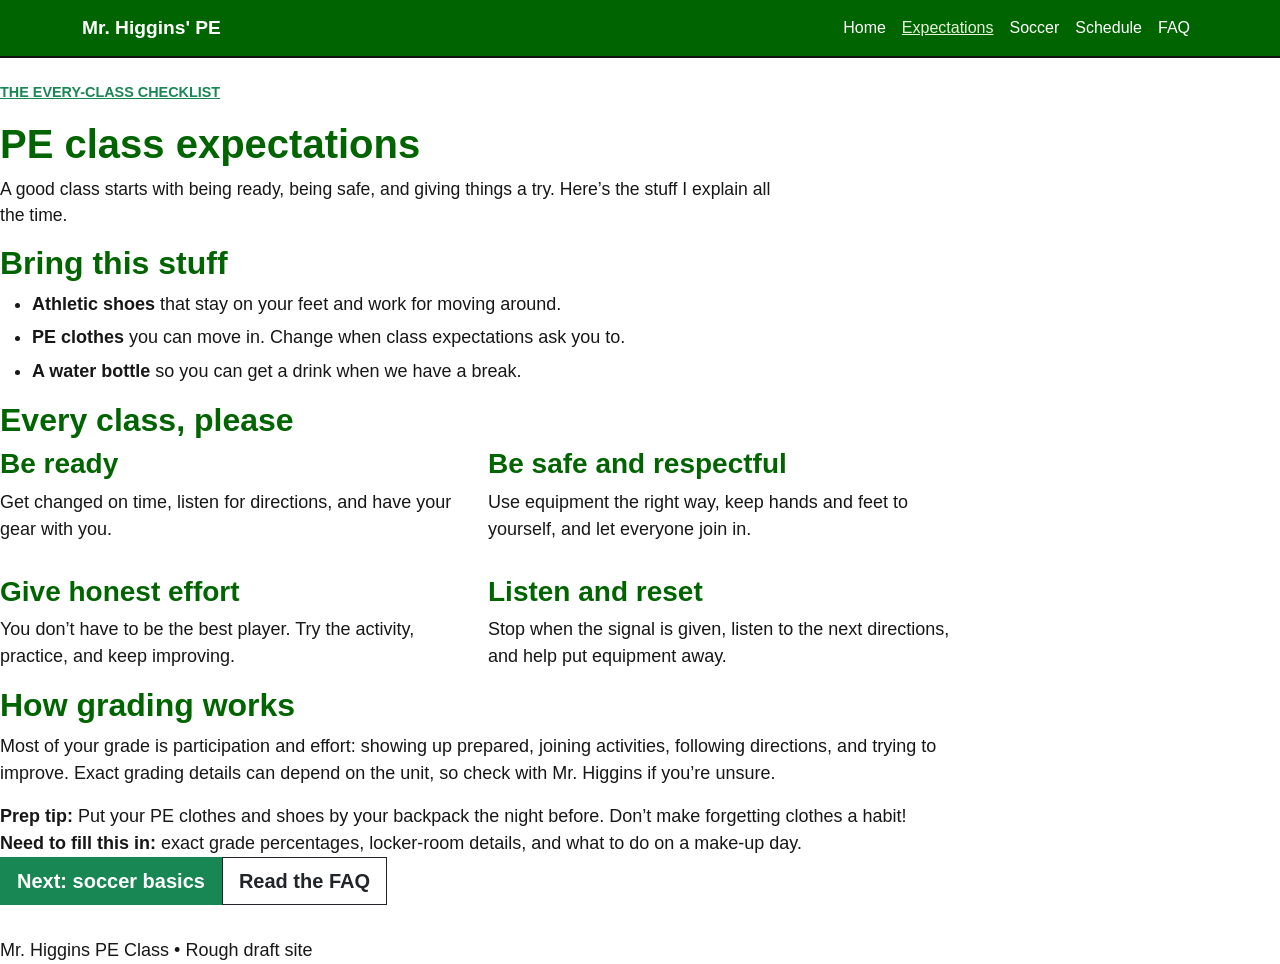
==== expectations.html @ 91df2129 "rough draft" ====
<!DOCTYPE html>
<html lang="en">
<head>
    <meta charset="UTF-8">
    <meta name="viewport" content="width=device-width, initial-scale=1">
    <title>PE Expectations | Mr. Higgins' PE Class</title>
    <link href="https://cdn.jsdelivr.net/npm/bootstrap@5.3.3/dist/css/bootstrap.min.css" rel="stylesheet">
    <link href="css/style.css" rel="stylesheet">
</head>
<body>
    <nav class="navbar navbar-expand-lg navbar-dark class-nav">
        <div class="container">
            <a class="navbar-brand" href="index.html">Mr. Higgins' PE</a>
            <button class="navbar-toggler" type="button" data-bs-toggle="collapse" data-bs-target="#mainNav" aria-controls="mainNav" aria-expanded="false" aria-label="Toggle navigation">
                <span class="navbar-toggler-icon"></span>
            </button>
            <div class="collapse navbar-collapse" id="mainNav">
                <ul class="navbar-nav ms-auto">
                    <li class="nav-item"><a class="nav-link" href="index.html">Home</a></li>
                    <li class="nav-item"><a class="nav-link active" aria-current="page" href="expectations.html">Expectations</a></li>
                    <li class="nav-item"><a class="nav-link" href="soccer.html">Soccer</a></li>
                    <li class="nav-item"><a class="nav-link" href="schedule.html">Schedule</a></li>
                    <li class="nav-item"><a class="nav-link" href="faq.html">FAQ</a></li>
                </ul>
            </div>
        </div>
    </nav>

    <main class="contaier page-wrap">
        <p class="draft-label text-success">THE EVERY-CLASS CHECKLIST</p>
        <h1 class="page-eading">PE class expectations</h1>
        <p class="page-intro">A good class starts with being ready, being safe, and giving things a try. Here’s the stuff I explain all the time.</p>

        <section class="contet-section">
            <h2>Bring this stuff</h2>
            <ul class="list-checks">
                <li><strong>Athletic shoes</strong> that stay on your feet and work for moving around.</li>
                <li><strong>PE clothes</strong> you can move in. Change when class expectations ask you to.</li>
                <li><strong>A water bottle</strong> so you can get a drink when we have a break.</li>
            </ul>
        </section>

        <section class="contet-section">
            <h2>Every class, please</h2>
            <div class="row g-3">
                <div class="col-md-6"><article class="rough-pnel"><h3>Be ready</h3><p>Get changed on time, listen for directions, and have your gear with you.</p></article></div>
                <div class="col-md-6"><article class="rough-pnel"><h3>Be safe and respectful</h3><p>Use equipment the right way, keep hands and feet to yourself, and let everyone join in.</p></article></div>
                <div class="col-md-6"><article class="rough-pnel"><h3>Give honest effort</h3><p>You don’t have to be the best player. Try the activity, practice, and keep improving.</p></article></div>
                <div class="col-md-6"><article class="rough-pael"><h3>Listen and reset</h3><p>Stop when the signal is given, listen to the next directions, and help put equipment away.</p></article></div>
            </div>
        </section>

        <section class="content-secton">
            <h2>How grading works</h2>
            <p>Most of your grade is participation and effort: showing up prepared, joining activities, following directions, and trying to improve. Exact grading details can depend on the unit, so check with Mr. Higgins if you’re unsure.</p>
            <div class="tip-strp"><strong>Prep tip:</strong> Put your PE clothes and shoes by your backpack the night before. Don’t make forgetting clothes a habit!</div>
        </section>

        <div class="missng-ote"><strong>Need to fill this in:</strong> exact grade percentages, locker-room details, and what to do on a make-up day.</div>
        <div class="quck-liks"><a class="btn btn-success btn-lg" href="soccer.html">Next: soccer basics</a><a class="btn btn-outline-dark btn-lg" href="faq.html">Read the FAQ</a></div>
    </main>

    <footer class="sie-footer">Mr. Higgins PE Class <span aria-hidden="true">•</span> Rough draft site</footer>
    <script src="https://cdn.jsdelivr.net/npm/bootstrap@5.3.3/dist/js/bootstrap.bundle.min.js"></script>
</body>
</html>
---- css/style.css ----
:root {
    --field-green: #006400;
    --bright-green: #198754;
    --ink: #171717;
    --paper: #ffffff;
}

body {
    background-color: var(--paper);
    color: var(--ink);
    font-family: Arial, sans-serif;
    font-size: 18px;
    line-height: 1.5;
}

.class-nav {
    background: var(--field-green);
    border-bottom: 2px solid #111;
}

.class-nav .navbar-brand {
    font-size: 1.2rem;
    font-weight: bold;
}

.class-nav .nav-link {
    color: #fff;
    font-size: 1rem;
}

.class-nav .nav-link:hover,
.class-nav .nav-link.active {
    color: #e5f3d9;
    text-decoration: underline;
}

.page-wrap {
    max-width: 960px;
    min-height: calc(100vh - 120px);
    padding-top: 1.5rem;
    padding-bottom: 2rem;
}

.welcome-board {
    background: #f1f5ed;
    border: 2px solid var(--ink);
    color: var(--ink);
    margin: 0.5rem 0 2rem;
    padding: 1.2rem;
}

.draft-label {
    color: var(--field-green);
    font-size: 0.9rem;
    font-weight: bold;
    text-decoration: underline;
}

h1, h2, h3 {
    color: var(--field-green);
    font-weight: bold;
}

.welcome-board h1 {
    color: var(--field-green);
    font-size: 2.3rem;
    max-width: 700px;
}

.welcome-copy {
    font-size: 1.1rem;
    max-width: 720px;
}

.small-note {
    font-size: 0.95rem;
    margin-top: 1rem;
}

.content-section {
    margin: 1.8rem 0;
}

.content-section h2,
.page-heading {
    border-bottom: 1px solid var(--field-green);
    margin-bottom: 0.8rem;
    padding-bottom: 0.25rem;
}

.rough-panel {
    background: transparent;
    border: 0;
    border-left: 2px solid var(--field-green);
    height: 100%;
    padding: 0.5rem 0.8rem;
}

.rough-panel h3 {
    font-size: 1.2rem;
    margin-top: 0.25rem;
}

.number-mark {
    color: var(--bright-green);
    font-size: 1.2rem;
    font-weight: bold;
}

.quick-links {
    display: flex;
    flex-wrap: wrap;
    gap: 0.5rem;
}

.btn {
    border-radius: 0;
    font-weight: bold;
    white-space: normal;
}

.tip-strip {
    background: #eef4e8;
    border-left: 3px solid var(--field-green);
    margin-top: 1.5rem;
    padding: 0.75rem;
}

.page-intro {
    font-size: 1.1rem;
    max-width: 780px;
}

.list-checks li {
    margin-bottom: 0.4rem;
}

.draft-box {
    background: #fafaf4;
    border: 1px dashed #555;
    margin: 1rem 0;
    padding: 0.8rem;
}

.schedule-table th {
    background: #e7eee2;
    color: var(--ink);
}

.accordion-button {
    font-size: 1rem;
    font-weight: bold;
    border-radius: 0 !important;
}

.accordion-button:not(.collapsed) {
    background: #eef4e8;
    color: var(--field-green);
}

.accordion-item,
.accordion-button,
.accordion-body {
    border-radius: 0 !important;
}

.missing-note {
    background: #fffde8;
    border-left: 3px dashed #777;
    margin: 1.2rem 0;
    padding: 0.65rem 0.8rem;
}

.site-footer {
    background: #111;
    color: #fff;
    padding: 0.7rem;
    text-align: center;
}

@media (max-width: 575.98px) {
    .page-wrap {
        padding-top: 1rem;
    }

    .quick-links .btn {
        width: 100%;
    }
}
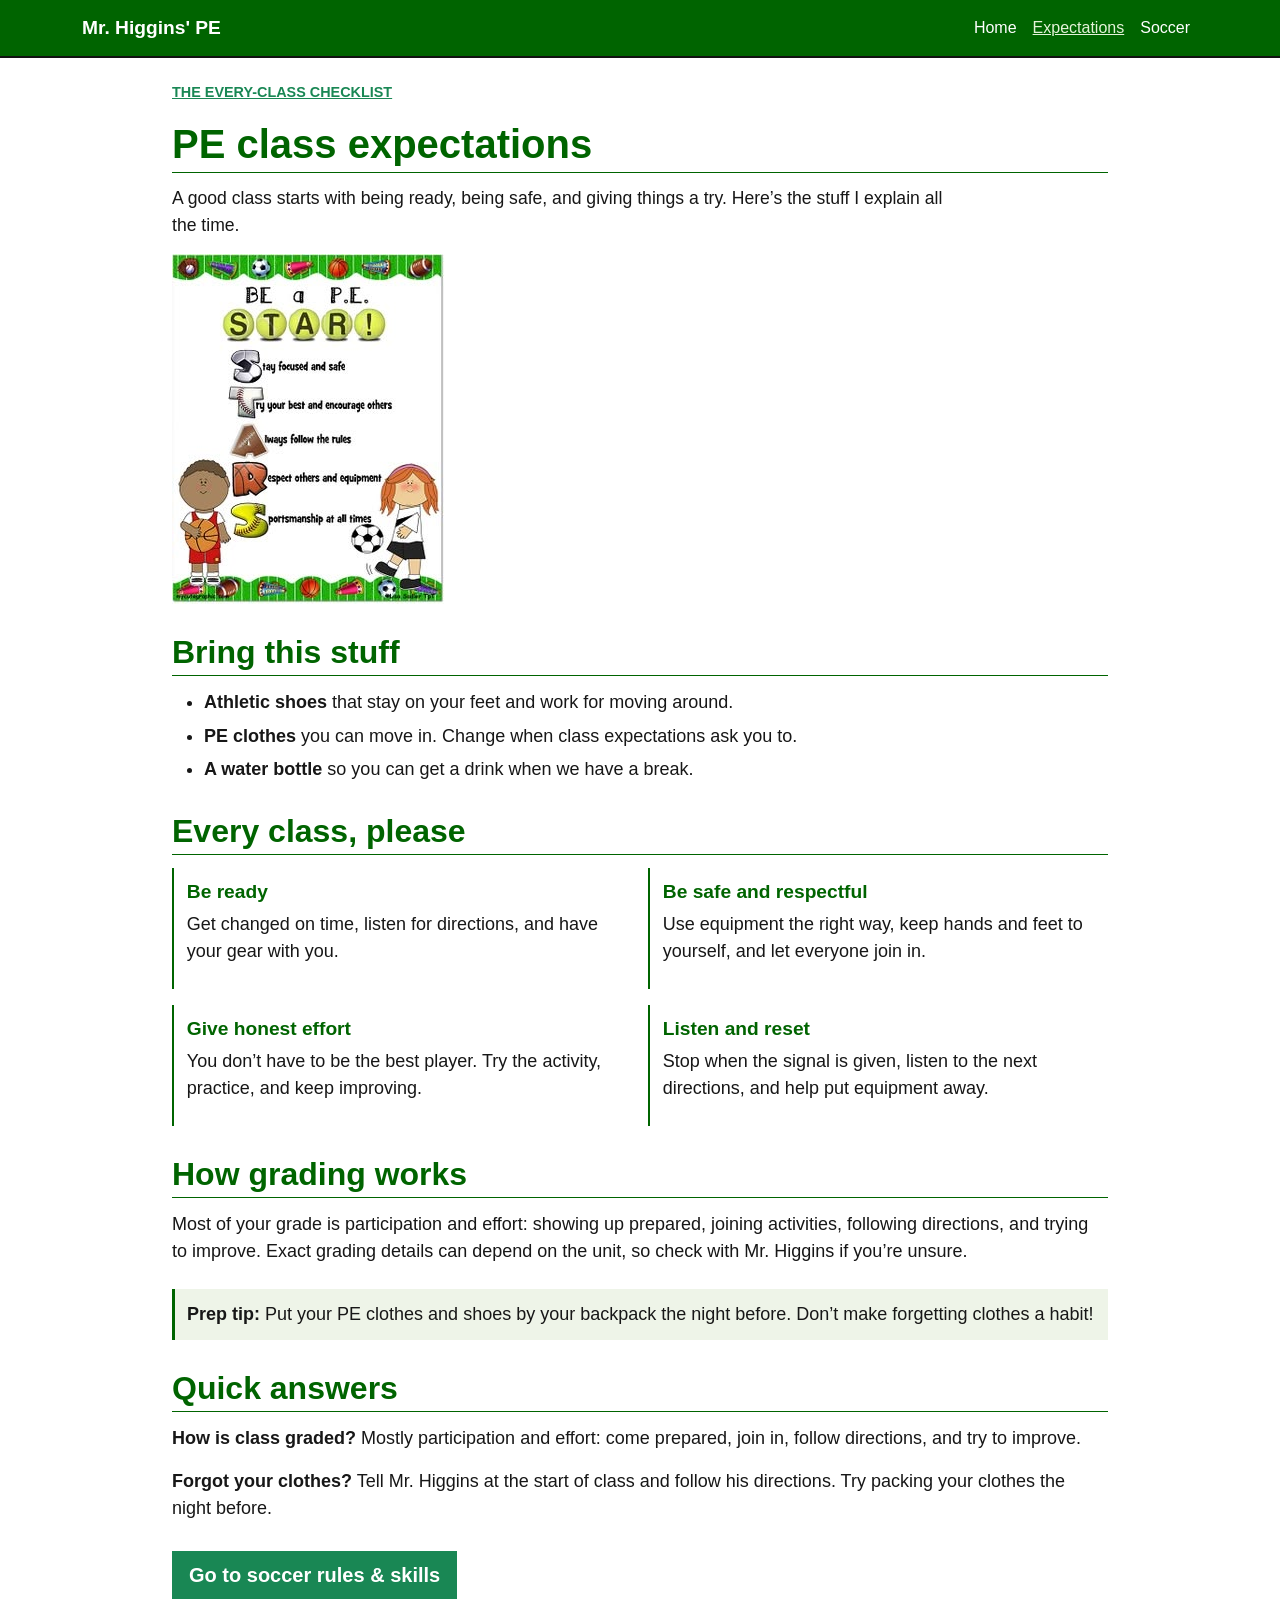
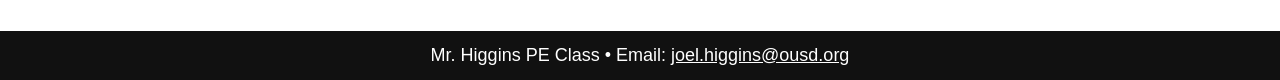
==== commit 34195e47: "project4Joel" ====
--- a/expectations.html
+++ b/expectations.html
@@ -19,19 +19,18 @@
                     <li class="nav-item"><a class="nav-link" href="index.html">Home</a></li>
                     <li class="nav-item"><a class="nav-link active" aria-current="page" href="expectations.html">Expectations</a></li>
                     <li class="nav-item"><a class="nav-link" href="soccer.html">Soccer</a></li>
-                    <li class="nav-item"><a class="nav-link" href="schedule.html">Schedule</a></li>
-                    <li class="nav-item"><a class="nav-link" href="faq.html">FAQ</a></li>
                 </ul>
             </div>
         </div>
     </nav>
 
-    <main class="contaier page-wrap">
+    <main class="container page-wrap">
         <p class="draft-label text-success">THE EVERY-CLASS CHECKLIST</p>
-        <h1 class="page-eading">PE class expectations</h1>
+        <h1 class="page-heading">PE class expectations</h1>
         <p class="page-intro">A good class starts with being ready, being safe, and giving things a try. Here’s the stuff I explain all the time.</p>
+        <img class="page-photo" src="expect.jpg" alt="A PE class expectations poster">
 
-        <section class="contet-section">
+        <section class="content-section">
             <h2>Bring this stuff</h2>
             <ul class="list-checks">
                 <li><strong>Athletic shoes</strong> that stay on your feet and work for moving around.</li>
@@ -40,27 +39,32 @@
             </ul>
         </section>
 
-        <section class="contet-section">
+        <section class="content-section">
             <h2>Every class, please</h2>
             <div class="row g-3">
-                <div class="col-md-6"><article class="rough-pnel"><h3>Be ready</h3><p>Get changed on time, listen for directions, and have your gear with you.</p></article></div>
-                <div class="col-md-6"><article class="rough-pnel"><h3>Be safe and respectful</h3><p>Use equipment the right way, keep hands and feet to yourself, and let everyone join in.</p></article></div>
-                <div class="col-md-6"><article class="rough-pnel"><h3>Give honest effort</h3><p>You don’t have to be the best player. Try the activity, practice, and keep improving.</p></article></div>
-                <div class="col-md-6"><article class="rough-pael"><h3>Listen and reset</h3><p>Stop when the signal is given, listen to the next directions, and help put equipment away.</p></article></div>
+                <div class="col-md-6"><article class="rough-panel"><h3>Be ready</h3><p>Get changed on time, listen for directions, and have your gear with you.</p></article></div>
+                <div class="col-md-6"><article class="rough-panel"><h3>Be safe and respectful</h3><p>Use equipment the right way, keep hands and feet to yourself, and let everyone join in.</p></article></div>
+                <div class="col-md-6"><article class="rough-panel"><h3>Give honest effort</h3><p>You don’t have to be the best player. Try the activity, practice, and keep improving.</p></article></div>
+                <div class="col-md-6"><article class="rough-panel"><h3>Listen and reset</h3><p>Stop when the signal is given, listen to the next directions, and help put equipment away.</p></article></div>
             </div>
         </section>
 
-        <section class="content-secton">
+        <section class="content-section">
             <h2>How grading works</h2>
             <p>Most of your grade is participation and effort: showing up prepared, joining activities, following directions, and trying to improve. Exact grading details can depend on the unit, so check with Mr. Higgins if you’re unsure.</p>
-            <div class="tip-strp"><strong>Prep tip:</strong> Put your PE clothes and shoes by your backpack the night before. Don’t make forgetting clothes a habit!</div>
+            <div class="tip-strip"><strong>Prep tip:</strong> Put your PE clothes and shoes by your backpack the night before. Don’t make forgetting clothes a habit!</div>
         </section>
 
-        <div class="missng-ote"><strong>Need to fill this in:</strong> exact grade percentages, locker-room details, and what to do on a make-up day.</div>
-        <div class="quck-liks"><a class="btn btn-success btn-lg" href="soccer.html">Next: soccer basics</a><a class="btn btn-outline-dark btn-lg" href="faq.html">Read the FAQ</a></div>
+        <section class="content-section">
+            <h2>Quick answers</h2>
+            <p><strong>How is class graded?</strong> Mostly participation and effort: come prepared, join in, follow directions, and try to improve.</p>
+            <p><strong>Forgot your clothes?</strong> Tell Mr. Higgins at the start of class and follow his directions. Try packing your clothes the night before.</p>
+        </section>
+
+        <div class="quick-links"><a class="btn btn-success btn-lg" href="soccer.html">Go to soccer rules &amp; skills</a></div>
     </main>
 
-    <footer class="sie-footer">Mr. Higgins PE Class <span aria-hidden="true">•</span> Rough draft site</footer>
+    <footer class="site-footer">Mr. Higgins PE Class <span aria-hidden="true">•</span> Email: <a href="mailto:joel.higgins@ousd.org">joel.higgins@ousd.org</a></footer>
     <script src="https://cdn.jsdelivr.net/npm/bootstrap@5.3.3/dist/js/bootstrap.bundle.min.js"></script>
 </body>
 </html>
--- a/css/style.css
+++ b/css/style.css
@@ -1,20 +1,13 @@
-:root {
-    --field-green: #006400;
-    --bright-green: #198754;
-    --ink: #171717;
-    --paper: #ffffff;
-}
-
 body {
-    background-color: var(--paper);
-    color: var(--ink);
+    background-color: #ffffff;
+    color: #171717;
     font-family: Arial, sans-serif;
     font-size: 18px;
     line-height: 1.5;
 }
 
 .class-nav {
-    background: var(--field-green);
+    background: #006400;
     border-bottom: 2px solid #111;
 }
 
@@ -43,26 +36,26 @@
 
 .welcome-board {
     background: #f1f5ed;
-    border: 2px solid var(--ink);
-    color: var(--ink);
+    border: 2px solid #171717;
+    color: #171717;
     margin: 0.5rem 0 2rem;
     padding: 1.2rem;
 }
 
 .draft-label {
-    color: var(--field-green);
+    color: #006400;
     font-size: 0.9rem;
     font-weight: bold;
     text-decoration: underline;
 }
 
 h1, h2, h3 {
-    color: var(--field-green);
+    color: #006400;
     font-weight: bold;
 }
 
 .welcome-board h1 {
-    color: var(--field-green);
+    color: #006400;
     font-size: 2.3rem;
     max-width: 700px;
 }
@@ -70,6 +63,30 @@
 .welcome-copy {
     font-size: 1.1rem;
     max-width: 720px;
+}
+
+.home-photo,
+.page-photo {
+    display: block;
+    height: auto;
+    margin: 1rem 0 1.5rem;
+    max-width: 100%;
+}
+
+.home-photo {
+    max-height: 430px;
+    object-fit: contain;
+    object-position: left center;
+}
+
+.page-photo {
+    max-height: 360px;
+    object-fit: cover;
+    object-position: center;
+}
+
+.skills-photo {
+    max-height: 300px;
 }
 
 .small-note {
@@ -83,7 +100,7 @@
 
 .content-section h2,
 .page-heading {
-    border-bottom: 1px solid var(--field-green);
+    border-bottom: 1px solid #006400;
     margin-bottom: 0.8rem;
     padding-bottom: 0.25rem;
 }
@@ -91,7 +108,7 @@
 .rough-panel {
     background: transparent;
     border: 0;
-    border-left: 2px solid var(--field-green);
+    border-left: 2px solid #006400;
     height: 100%;
     padding: 0.5rem 0.8rem;
 }
@@ -99,12 +116,6 @@
 .rough-panel h3 {
     font-size: 1.2rem;
     margin-top: 0.25rem;
-}
-
-.number-mark {
-    color: var(--bright-green);
-    font-size: 1.2rem;
-    font-weight: bold;
 }
 
 .quick-links {
@@ -121,7 +132,7 @@
 
 .tip-strip {
     background: #eef4e8;
-    border-left: 3px solid var(--field-green);
+    border-left: 3px solid #006400;
     margin-top: 1.5rem;
     padding: 0.75rem;
 }
@@ -135,47 +146,15 @@
     margin-bottom: 0.4rem;
 }
 
-.draft-box {
-    background: #fafaf4;
-    border: 1px dashed #555;
-    margin: 1rem 0;
-    padding: 0.8rem;
-}
-
-.schedule-table th {
-    background: #e7eee2;
-    color: var(--ink);
-}
-
-.accordion-button {
-    font-size: 1rem;
-    font-weight: bold;
-    border-radius: 0 !important;
-}
-
-.accordion-button:not(.collapsed) {
-    background: #eef4e8;
-    color: var(--field-green);
-}
-
-.accordion-item,
-.accordion-button,
-.accordion-body {
-    border-radius: 0 !important;
-}
-
-.missing-note {
-    background: #fffde8;
-    border-left: 3px dashed #777;
-    margin: 1.2rem 0;
-    padding: 0.65rem 0.8rem;
-}
-
 .site-footer {
     background: #111;
     color: #fff;
     padding: 0.7rem;
     text-align: center;
+}
+
+.site-footer a {
+    color: #ffffff;
 }
 
 @media (max-width: 575.98px) {
@@ -186,4 +165,10 @@
     .quick-links .btn {
         width: 100%;
     }
+
+    .home-photo,
+    .page-photo {
+        max-height: 260px;
+        object-fit: contain;
+    }
 }
